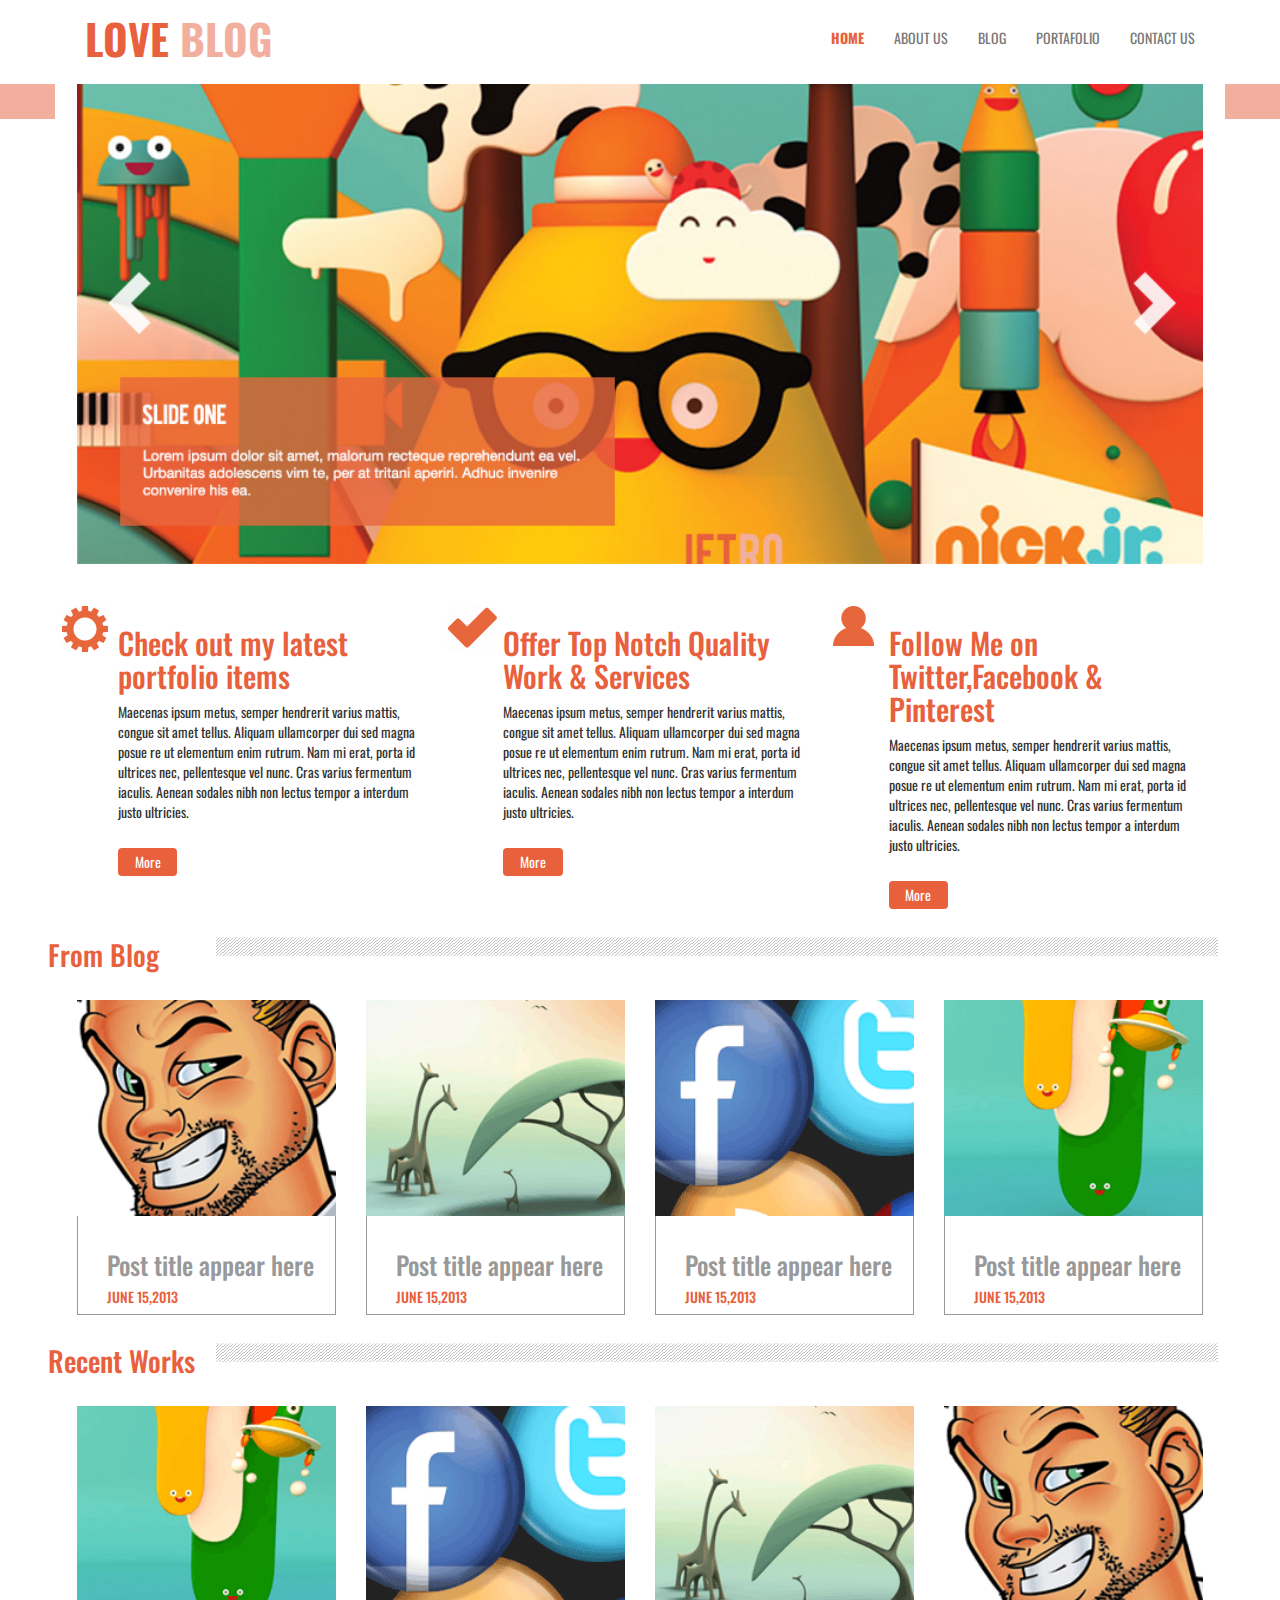
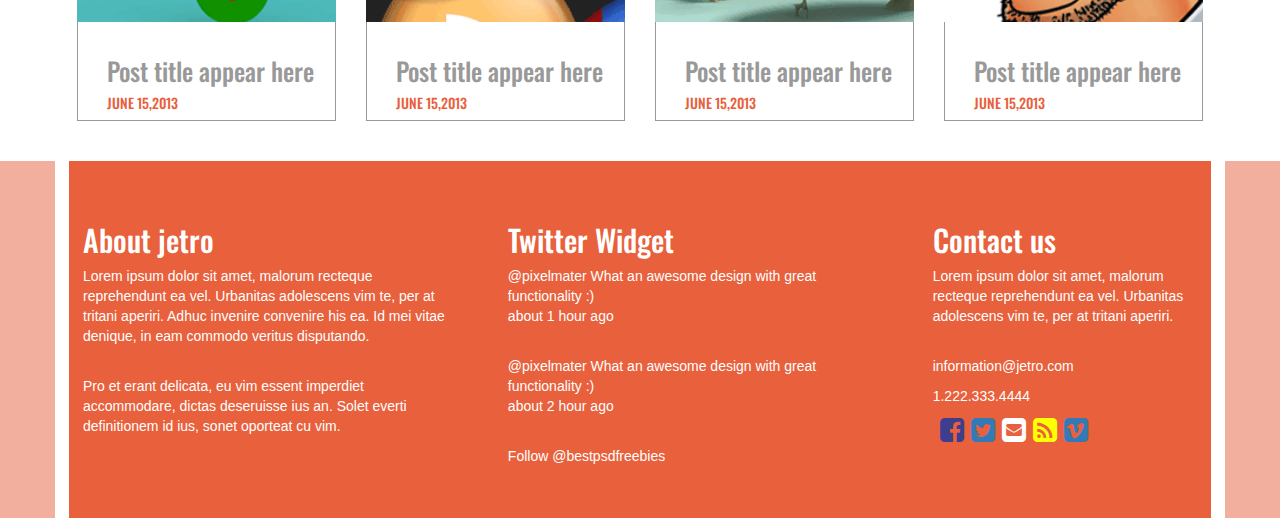
==== index.html @ 74e8d42a "LoveBlog avance hasta dead line" ====
<!DOCTYPE html>
<html lang="en">
<head>
	<title>Welcome to my site</title>
	<meta http-equiv="Content-Type" content="text/html; charset=utf-8" />
	<meta name="viewport" content="width=device-width, initial-scale=1.0">
	
	<link href="css/style.css" rel="stylesheet" media="screen">
    <link href='http://fonts.googleapis.com/css?family=Open+Sans+Condensed:300|Playfair+Display:400italic' rel='stylesheet' type='text/css' />

    <link href='https://fonts.googleapis.com/css?family=Oswald' rel='stylesheet' type='text/css'>

    <!-- Tools -->
	<link rel="stylesheet" href="css/tools/bootstrap-3.3.6-dist/css/bootstrap.css">

	<link rel="stylesheet" href="css/tools/font-awesome/css/font-awesome.css">

	<!-- main -->
	<link rel="stylesheet" type="text/css" href="css/main.css">
	<link rel="stylesheet" type="text/css" href="css/stylee.css">

	<!-- favicon -->
    <link rel="shorcut icon"  href="favicon.png">

</head>

<body>	
	<header>
		<div>
	    	<nav class="navbar-default">
	            <div class="container">
	                <div class="navbar-header btn-burger">
	                     <button type="button" class="navbar-toggle" data-toggle="collapse" data-target=".navbar-ex1-collapse">
	                        <span class="icon-bar"></span>
	                        <span class="icon-bar"></span>
	                        <span class="icon-bar"></span>
	                    </button> 
	                    <a class="navbar-brand " href="#page-top">LOVE <span>BLOG</span></a>
	                </div>
	              <div class="navbar-collapse navbar-ex1-collapse collapse" >
	                    <ul class="nav navbar-nav navbar-right">
	                        <li class="activate">
	                            <a href="index.html">HOME</a>
	                        </li>
	                        <li>
	                            <a href="about-us.html">ABOUT US</a>
	                        </li>
	                        <li>
	                            <a  href="#about">BLOG</a>
	                        </li>
	                        <li>
	                            <a href="#features">PORTAFOLIO</a>
	                        </li>
	                        <li>
	                            <a href="#about">CONTACT US</a>
	                    </ul>
	                </div>
	            </div>
	        </nav>
	    </div>
	</header>

<!-- fin menu -->

	<header class="header_bottom_area"></header>
		<div class="main_content_area fix">
		<div class="fix content_area structure container">
			<div class="fix slider_area">
                <div id="ei-slider" class="ei-slider">
                    <div class="ei-slider-large">
						<img class="w-100" src="images/slider.jpg" alt="image06"/>
                    </div>
                </div>
			
			
			
			</div>
			<div class="fix service_area row ">
				<div class="fix single_service_container">
					<div class="fix single_service portfolio floatleft col-xs-12 col-md-4">
						<h2 class="text-orange">Check out my latest portfolio items</h2>
						<p>Maecenas ipsum metus, semper hendrerit varius mattis, congue sit amet tellus. Aliquam ullamcorper dui sed magna posue re ut elementum enim rutrum. Nam mi erat, porta id ultrices nec, pellentesque vel nunc. Cras varius fermentum iaculis. Aenean sodales nibh non lectus tempor a interdum justo ultricies.</p>
						<a class="btn btn-orange" href="#">More</a>

					</div>
					<div class="fix single_service offer floatleft col-xs-12 col-md-4">
						<h2 class="text-orange">Offer Top Notch Quality Work & Services</h2>
						<p>Maecenas ipsum metus, semper hendrerit varius mattis, congue sit amet tellus. Aliquam ullamcorper dui sed magna posue re ut elementum enim rutrum. Nam mi erat, porta id ultrices nec, pellentesque vel nunc. Cras varius fermentum iaculis. Aenean sodales nibh non lectus tempor a interdum justo ultricies.</p>
						<a class="btn btn-orange" href="#">More</a>

					</div>
					<div class="fix single_service follow floatleft col-xs-12 col-md-4">
						<h2 class="text-orange">Follow  Me  on  Twitter,Facebook  &  Pinterest</h2>
						<p>Maecenas ipsum metus, semper hendrerit varius mattis, congue sit amet tellus. Aliquam ullamcorper dui sed magna posue re ut elementum enim rutrum. Nam mi erat, porta id ultrices nec, pellentesque vel nunc. Cras varius fermentum iaculis. Aenean sodales nibh non lectus tempor a interdum justo ultricies.</p>
						<a class="btn btn-orange" href="#">More</a>

					</div>
				</div>
			</div>
			<div class="fix from_blog row">
				<h2 class="text-orange"><span>From Blog</span></h2>

				<div class="fix single_blogpost_container">
					<div class="fix single_blog_post floatleft col-xs-6 col-md-3 ">
						<img class="w-100" src="images/recent1.png" alt=""/>
						<div class="blog_post_meta">
							<h3>Post title appear here</h3>
							<h4>JUNE 15,2013</h4>
						</div>
					</div>
					<div class="fix single_blog_post floatleft col-xs-6 col-md-3">
						<img class="w-100" src="images/recent2.png" alt=""/>
						<div class="blog_post_meta">
							<h3>Post title appear here</h3>
							<h4>JUNE 15,2013</h4>
						</div>
					</div>
					<div class="fix single_blog_post floatleft col-xs-6 col-md-3">
						<img class="w-100" src="images/recent3.png" alt=""/>
						<div class="blog_post_meta">
							<h3>Post title appear here</h3>
							<h4>JUNE 15,2013</h4>
						</div>
					</div>
					<div class="fix single_blog_post floatleft col-xs-6 col-md-3">
						<img class="w-100" src="images/recent4.png" alt=""/>
						<div class="blog_post_meta">
							<h3>Post title appear here</h3>
							<h4>JUNE 15,2013</h4>
						</div>
					</div>
				</div>
			</div>
			<div class="fix from_works row">
				<h2 class="text-orange"><span>Recent Works</span></h2>
				<div class="fix single_work_container">
					<div class="fix single_work floatleft col-xs-6 col-md-3">
						<img class="w-100" src="images/recent4.png" alt=""/>
						<div class="blog_post_meta">
							<h3>Post title appear here</h3>
							<h4>JUNE 15,2013</h4>
						</div>
					</div>
					<div class="fix single_work floatleft col-xs-6 col-md-3">
						<img class="w-100" src="images/recent3.png" alt=""/>
						<div class="blog_post_meta">
							<h3>Post title appear here</h3>
							<h4>JUNE 15,2013</h4>
						</div>
					</div>
					<div class="fix single_work floatleft col-xs-6 col-md-3">
						<img class="w-100" src="images/recent2.png" alt=""/>
						<div class="blog_post_meta">
							<h3>Post title appear here</h3>
							<h4>JUNE 15,2013</h4>
						</div>
					</div>
					<div class="fix single_work floatleft col-xs-6 col-md-3">
						<img class="w-100" src="images/recent1.png" alt=""/>
						<div class="blog_post_meta">
							<h3>Post title appear here</h3>
							<h4>JUNE 15,2013</h4>
						</div>
					</div>
				</div>
			</div>
		</div>
		</div>


<!-- footer -->
		<div class="fix footer_area">
			<div class="fix footer container">
				<div class="fix single_footer_container row">
					<div class="fix single_footer floatleft col-xs-6 col-md-4 ">
						<h2>About jetro</h2>
						<p class="fs-1">Lorem ipsum dolor sit amet, malorum recteque reprehendunt ea vel. Urbanitas adolescens vim te, per at tritani aperiri. Adhuc invenire convenire his ea. Id mei vitae denique, in eam commodo veritus disputando. </p>
						<br/>
						<p class="fs-1">Pro et erant delicata, eu vim essent imperdiet accommodare, dictas deseruisse ius an. Solet everti definitionem id ius, sonet oporteat cu vim.</p>
					</div>
					<div class="fix single_footer floatleft col-xs-6 col-md-4">
						<h2>Twitter Widget</h2>
						<p class="fs-1">@pixelmater What an awesome design with great functionality :)<br/>about 1 hour ago</p><br/>
						<p class="fs-1">@pixelmater What an awesome design with great functionality :)<br/>about 2 hour ago</p><br/>
						<p class="fs-1">Follow @bestpsdfreebies</p>
					</div>
					<div class="fix single_footer floatleft col-xs-6 col-md-3">
						<h2>Contact us</h2>
						<p class="fs-1">Lorem ipsum dolor sit amet, malorum recteque reprehendunt ea vel. Urbanitas adolescens vim te, per at tritani aperiri.</p>
						<br/>
						<p class="fs-1">information@jetro.com</p>
						<p class="fs-1">1.222.333.4444</p>
						<div class="fix social_area">
							<ul>
								<li><a href="#" class="facebook"><i class="fa fa-facebook-square"></i></a></li>
								<li><a href="#" class="twitter"><i class="fa fa-twitter-square"></i></a></li>
								<li><a href="#" class="email"><i class="fa fa-envelope-square"></i></a></li>
								<li><a href="#" class="feed"><i class="fa fa-rss-square"></i></a></li>
								<li><a href="#" class="vimeo"><i class="fa fa-vimeo-square"></i>
</a></li>
							</ul>
						</div>
					</div>
				</div>
			</div>
		</div>
	
		<script src="js/jquery-min.js"></script>						
</body>
</html>
---- css/main.css ----
/*fuentes y formatos */
* {
  font-family: "Oswald"; }

.w-100 {
  width: 100%; }

.text-orange {
  color: #E8603C; }

.fs-1 {
  font-size: 1em !important;
  font-family: "Helvetica";
  font-weight: normal !important; }

/*Margenes y paddings */
.mt_3 {
  margin-top: -4em; }

.mt-5 {
  margin-top: 5%; }

.mb-5 {
  margin-bottom: 5%; }

blockquote {
  border-left: 1em solid #E8603C !important; }

/*Menu */
.navbar-default {
  background-color: white;
  border-color: white;
  padding-top: 1%;
  height: 6em; }

.navbar-brand {
  font-size: 3em !important;
  font-weight: bolder;
  color: #E8603C !important; }
  .navbar-brand span {
    color: #F3AF9D !important; }

.activate a {
  color: #E8603C !important;
  font-weight: bolder; }

/*header */
.main_content_area {
  margin-top: -2.5em; }

.header_bottom_area {
  background: #F3AF9D;
  min-height: 2.5em; }

.content_area {
  background: none repeat scroll 0 0 #FFFFFF;
  border-left: 0.5em solid #FFFFFF;
  border-right: 0.5em solid #FFFFFF; }

.service_area {
  margin-top: 3em; }

.portfolio {
  background-image: url("../images/portfolio.png");
  background-repeat: no-repeat;
  background-position: scroll left;
  padding-left: 4em; }

.offer {
  background-image: url("../images/offer.png");
  background-repeat: no-repeat;
  background-position: scroll left;
  padding-left: 4em; }

.follow {
  background-image: url("../images/follow.png");
  background-repeat: no-repeat;
  background-position: scroll left;
  padding-left: 4em; }

.btn-orange {
  color: white !important;
  background-color: #E8603C !important;
  padding: 1% 5% !important;
  margin-top: 5% !important; }

.from_blog h2, .from_works h2, .barra_background_common h2 {
  background: url("../images/heading-bg.png") !important;
  background-repeat: repeat-x !important;
  font-size: 2em !important;
  margin-left: 5.5em !important;
  line-height: 1.25em !important;
  margin-bottom: 1em !important;
  margin-top: 1em !important; }
.from_blog span, .from_works span, .barra_background_common span {
  margin-left: -6em !important; }

.single_blog_post h3, .single_work h3 {
  color: #999999;
  font-size: 1.8em;
  margin-bottom: 2px; }

.single_blog_post h4, .single_work h4 {
  color: #E8603C;
  font-size: 1em; }

/*bordes de lados en caja de blog */
.blog_post_meta {
  border-bottom: 1px solid #999999;
  border-left: 1px solid #999999;
  border-right: 1px solid #999999;
  padding-left: 2.1em;
  padding-top: 1.1em; }

/*footer */
.footer_area {
  background: 0 0 #F3AF9D;
  background-repeat: none repeat scroll;
  margin-top: 40px; }

.footer {
  background: 0 0 #E8603C;
  background-repeat: none repeat scroll;
  border-left: 1em solid #FFFFFF;
  border-right: 1em solid #FFFFFF;
  margin: 0 auto;
  padding: 2em 0; }

.single_footer_container {
  margin-left: -2.1em; }

.single_footer {
  color: #FFFFFF;
  margin-left: 2.1em;
  padding: 1em; }

/*redes sociales */
.social_area ul {
  margin: 0;
  padding: 0;
  list-style: none; }
  .social_area ul li {
    float: left; }
    .social_area ul li a {
      display: block;
      margin-left: 0.5em; }
      .social_area ul li a i {
        font-size: 2em; }

.facebook {
  color: #3E3E8E; }

.email {
  color: #FFFFFF; }

.feed {
  color: yellow; }

/*about us */
.orange_bar_title {
  background: 0 0 #E8603C;
  background-repeat: none repeat scroll;
  min-height: 3em;
  margin-bottom: 1em; }
  .orange_bar_title h1 {
    color: #FFFFFF;
    font-size: 2em;
    line-height: 1.5em;
    padding-left: 1em; }

.author {
  float: left;
  margin-bottom: 1.2em;
  margin-right: 1.2em;
  padding: 0.5em; }

.barra_background_common h2 {
  color: #E8603C;
  font-size: 1.8em;
  margin-bottom: 2px; }

.categories {
  list-style: none;
  margin: 0;
  padding: 0; }
  .categories a {
    color: black;
    text-decoration: none;
    font-size: 1.2em; }

.gallery {
  height: 3em;
  width: 100%; }

/*# sourceMappingURL=main.css.map */
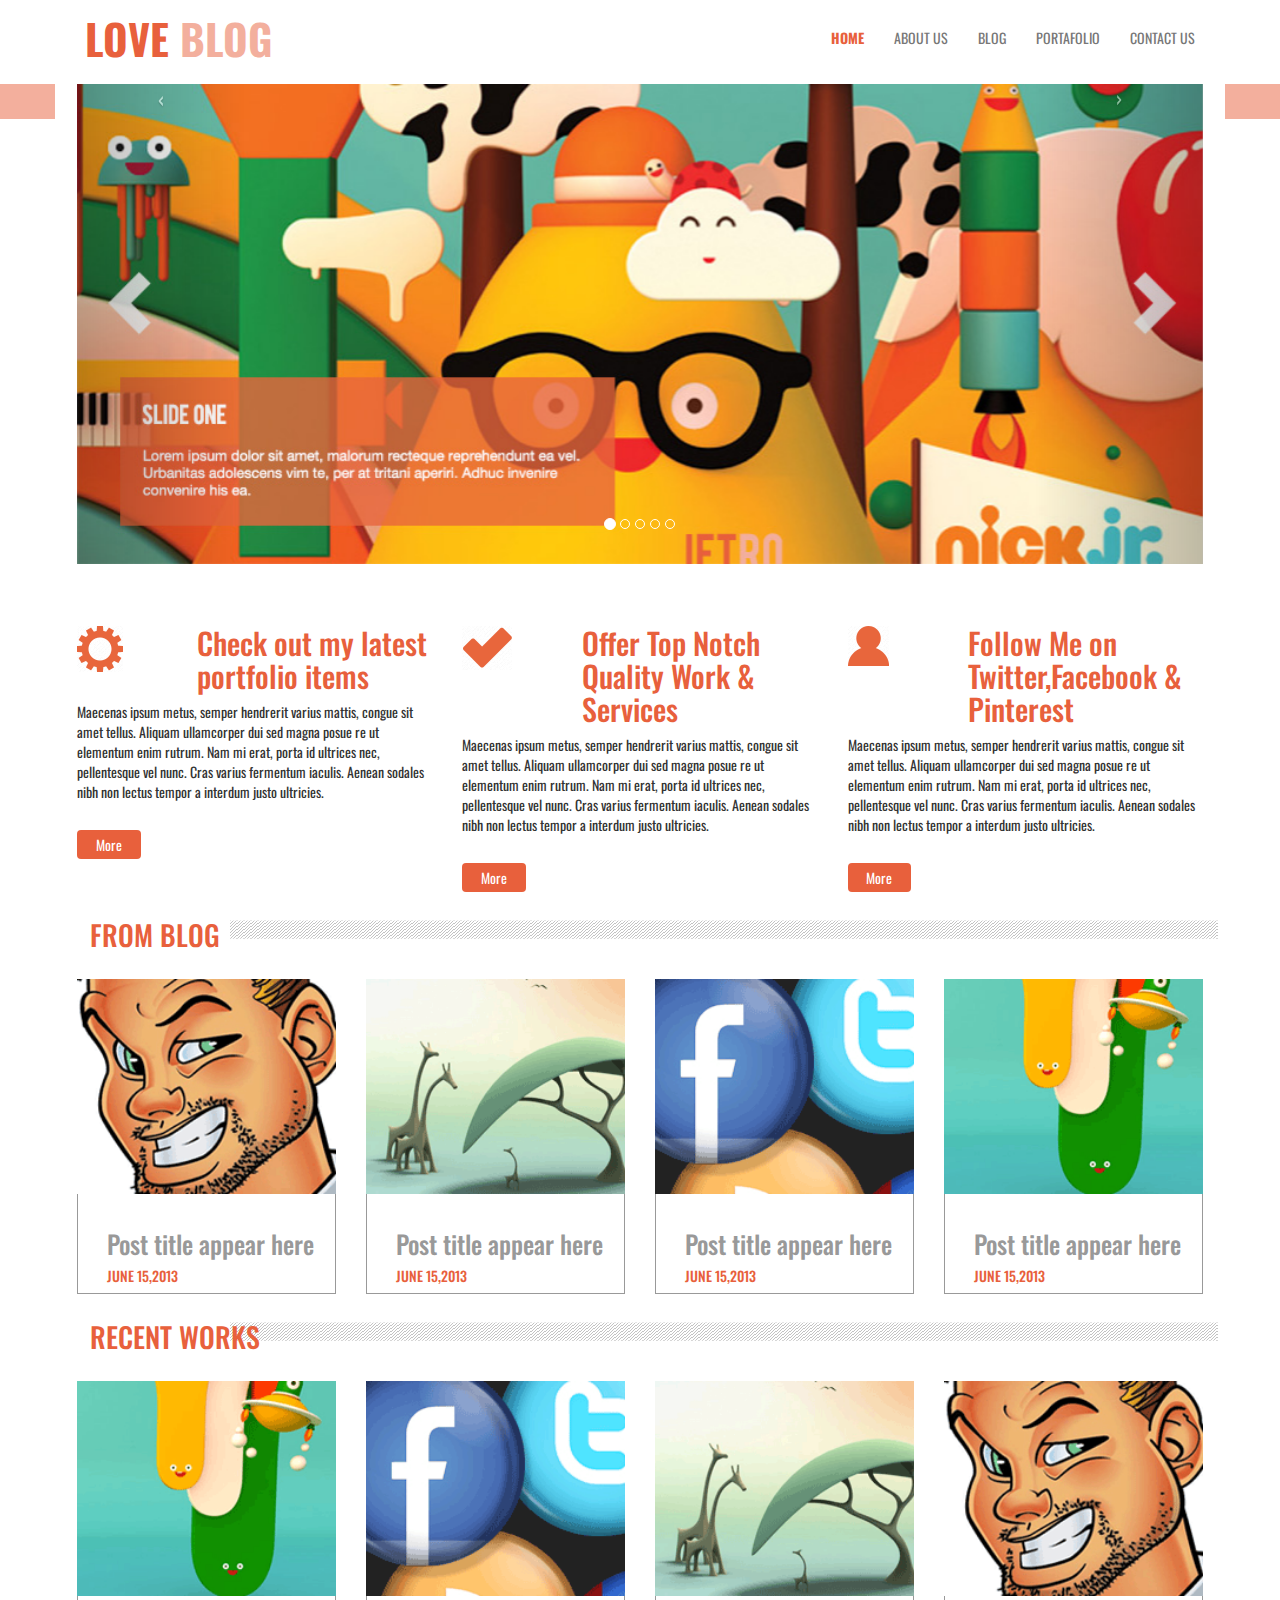
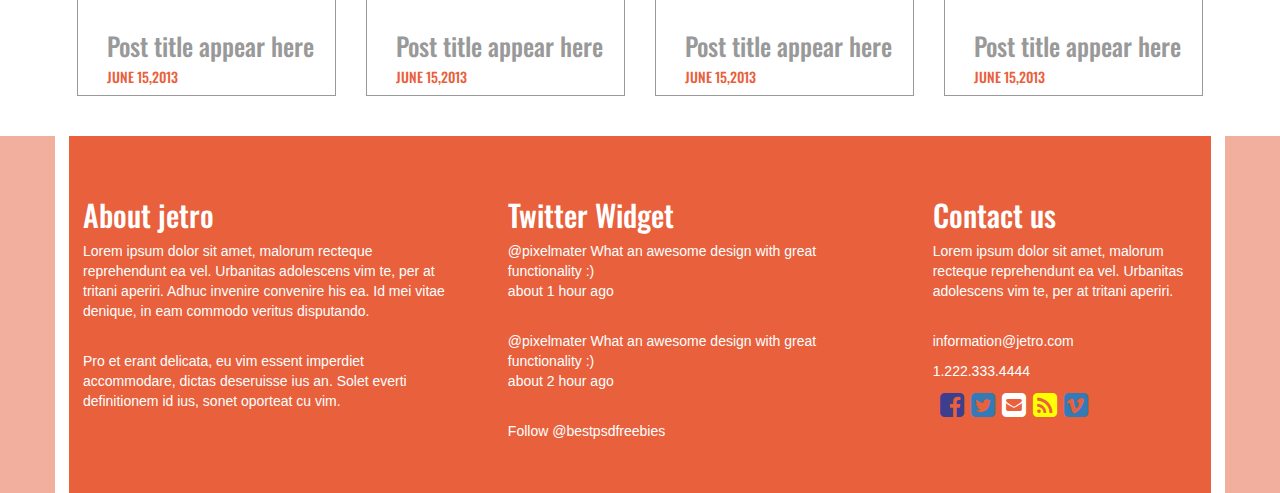
==== commit cb6ef19c: "Ejercicio concluido sin responsive hasta dead line" ====
--- a/index.html
+++ b/index.html
@@ -46,13 +46,13 @@
 	                            <a href="about-us.html">ABOUT US</a>
 	                        </li>
 	                        <li>
-	                            <a  href="#about">BLOG</a>
-	                        </li>
-	                        <li>
-	                            <a href="#features">PORTAFOLIO</a>
-	                        </li>
-	                        <li>
-	                            <a href="#about">CONTACT US</a>
+	                            <a  href="blog.html">BLOG</a>
+	                        </li>
+	                        <li>
+	                            <a href="#portafolio.html">PORTAFOLIO</a>
+	                        </li>
+	                        <li>
+	                            <a href="contact-us.html">CONTACT US</a>
 	                    </ul>
 	                </div>
 	            </div>
@@ -66,13 +66,33 @@
 		<div class="main_content_area fix">
 		<div class="fix content_area structure container">
 			<div class="fix slider_area">
-                <div id="ei-slider" class="ei-slider">
-                    <div class="ei-slider-large">
-						<img class="w-100" src="images/slider.jpg" alt="image06"/>
+			<!-- Slider -->
+                <div class="row" >
+                    <div class="col-md-12">
+						<div id="myCarousel" class="carousel slide">
+						  <ol class="carousel-indicators">
+						    <li data-target="#myCarousel" data-slide-to="0" class="active"></li>
+						    <li data-target="#myCarousel" data-slide-to="1"></li>
+						    <li data-target="#myCarousel" data-slide-to="2"></li>
+						    <li data-target="#myCarousel" data-slide-to="3"></li>
+						    <li data-target="#myCarousel" data-slide-to="4"></li>
+						  </ol>
+						  <!-- Carousel items -->
+						  <div class="carousel-inner">
+						    <div class="active item"><img class="w-100"  src="images/slider.jpg" alt="banner1" /></div>
+						    <div class="item"><img class="w-100" src="images/post1.png" alt="banner2" /></div>
+						    <div class="item"><img class="w-100"  src="images/post2.png" alt="banner3" /></div>
+						    <div class="item"><img class="w-100"  src="images/post3.png" alt="banner4" /></div>
+						    <div class="item"><img class="w-100"  src="images/post1.png" alt="banner5" /></div>
+						  </div>
+						  <!-- Carousel nav -->
+						  <a class="carousel-control left" href="#myCarousel" data-slide="prev">&lsaquo;</a>
+						  <a class="carousel-control right" href="#myCarousel" data-slide="next">&rsaquo;</a>
+						</div>
                     </div>
                 </div>
 			
-			
+			<!-- fin slider -->
 			
 			</div>
 			<div class="fix service_area row ">
@@ -98,7 +118,7 @@
 				</div>
 			</div>
 			<div class="fix from_blog row">
-				<h2 class="text-orange"><span>From Blog</span></h2>
+				<h2 class="text-orange uppercase"><span>From Blog</span></h2>
 
 				<div class="fix single_blogpost_container">
 					<div class="fix single_blog_post floatleft col-xs-6 col-md-3 ">
@@ -132,7 +152,7 @@
 				</div>
 			</div>
 			<div class="fix from_works row">
-				<h2 class="text-orange"><span>Recent Works</span></h2>
+				<h2 class="text-orange uppercase"><span>Recent Works</span></h2>
 				<div class="fix single_work_container">
 					<div class="fix single_work floatleft col-xs-6 col-md-3">
 						<img class="w-100" src="images/recent4.png" alt=""/>
@@ -196,8 +216,8 @@
 								<li><a href="#" class="twitter"><i class="fa fa-twitter-square"></i></a></li>
 								<li><a href="#" class="email"><i class="fa fa-envelope-square"></i></a></li>
 								<li><a href="#" class="feed"><i class="fa fa-rss-square"></i></a></li>
-								<li><a href="#" class="vimeo"><i class="fa fa-vimeo-square"></i>
-</a></li>
+								<li><a href="#" class="vimeo"><i class="fa fa-vimeo-square"></i></a></li>
+								</a></li>
 							</ul>
 						</div>
 					</div>
@@ -205,6 +225,8 @@
 			</div>
 		</div>
 	
-		<script src="js/jquery-min.js"></script>						
+		<script src="js/jquery-min.js"></script>	
+		<script src="js/jquery.js"></script>
+<script src="js/bootstrap.min.js"></script>					
 </body>
 </html>
--- a/css/main.css
+++ b/css/main.css
@@ -4,6 +4,9 @@
 
 .w-100 {
   width: 100%; }
+
+.w-70 {
+  width: 70%; }
 
 .text-orange {
   color: #E8603C; }
@@ -13,6 +16,11 @@
   font-family: "Helvetica";
   font-weight: normal !important; }
 
+.fs-3 {
+  font-size: 3em !important;
+  padding-right: 2% !important;
+  padding-top: 2% !important; }
+
 /*Margenes y paddings */
 .mt_3 {
   margin-top: -4em; }
@@ -20,11 +28,32 @@
 .mt-5 {
   margin-top: 5%; }
 
+.mt-3 {
+  margin-top: 3%; }
+
+.mr-3 {
+  margin-right: 3%; }
+
 .mb-5 {
   margin-bottom: 5%; }
 
+.ml-2 {
+  margin-left: 1em; }
+
+.ml-3 {
+  margin-left: -3em; }
+
+.mt-12 {
+  margin-top: 12em !important; }
+
+.mt-13 {
+  margin-top: 13.5em !important; }
+
 blockquote {
   border-left: 1em solid #E8603C !important; }
+
+.uppercase {
+  text-transform: uppercase; }
 
 /*Menu */
 .navbar-default {
@@ -60,19 +89,19 @@
 .service_area {
   margin-top: 3em; }
 
-.portfolio {
+.portfolio h2 {
   background-image: url("../images/portfolio.png");
   background-repeat: no-repeat;
   background-position: scroll left;
   padding-left: 4em; }
 
-.offer {
+.offer h2 {
   background-image: url("../images/offer.png");
   background-repeat: no-repeat;
   background-position: scroll left;
   padding-left: 4em; }
 
-.follow {
+.follow h2 {
   background-image: url("../images/follow.png");
   background-repeat: no-repeat;
   background-position: scroll left;
@@ -88,12 +117,11 @@
   background: url("../images/heading-bg.png") !important;
   background-repeat: repeat-x !important;
   font-size: 2em !important;
-  margin-left: 5.5em !important;
-  line-height: 1.25em !important;
+  margin-left: 6em !important;
   margin-bottom: 1em !important;
   margin-top: 1em !important; }
 .from_blog span, .from_works span, .barra_background_common span {
-  margin-left: -6em !important; }
+  margin-left: -5em !important; }
 
 .single_blog_post h3, .single_work h3 {
   color: #999999;
@@ -111,6 +139,10 @@
   border-right: 1px solid #999999;
   padding-left: 2.1em;
   padding-top: 1.1em; }
+
+.blog_post_meta_portafolio {
+  border: 1px solid #999999;
+  padding: 0 0.5em 0.5em 0; }
 
 /*footer */
 .footer_area {
@@ -192,4 +224,52 @@
   height: 3em;
   width: 100%; }
 
+/*blog */
+.absolute {
+  position: absolute;
+  top: 8em;
+  right: 5em; }
+
+.separador {
+  background: url("../images/post_border_bg.png");
+  height: 0.9em;
+  margin-top: 25em;
+  width: 70%; }
+
+.fondo_p {
+  background-color: #ECE8E8;
+  padding: 1% 3% 3% 3%; }
+
+.paginas ul {
+  list-style: none;
+  margin-left: -3em; }
+  .paginas ul li {
+    float: left; }
+    .paginas ul li a {
+      display: block;
+      margin-left: 2em;
+      padding: 1em 1.5em !important; }
+
+.btn_categories ul {
+  list-style: none;
+  margin-left: 8em;
+  margin-top: -3em; }
+  .btn_categories ul li {
+    float: left;
+    margin-left: 2em; }
+    .btn_categories ul li span {
+      font-size: 1.5em;
+      color: #999999; }
+      .btn_categories ul li span a {
+        display: block;
+        margin-left: -1em;
+        font-size: 1em;
+        padding: 1% 15% !important; }
+
+.form-control {
+  border: 1px solid #E8603C; }
+
+input::-webkit-input-placeholder {
+  color: #E8603C !important; }
+
 /*# sourceMappingURL=main.css.map */
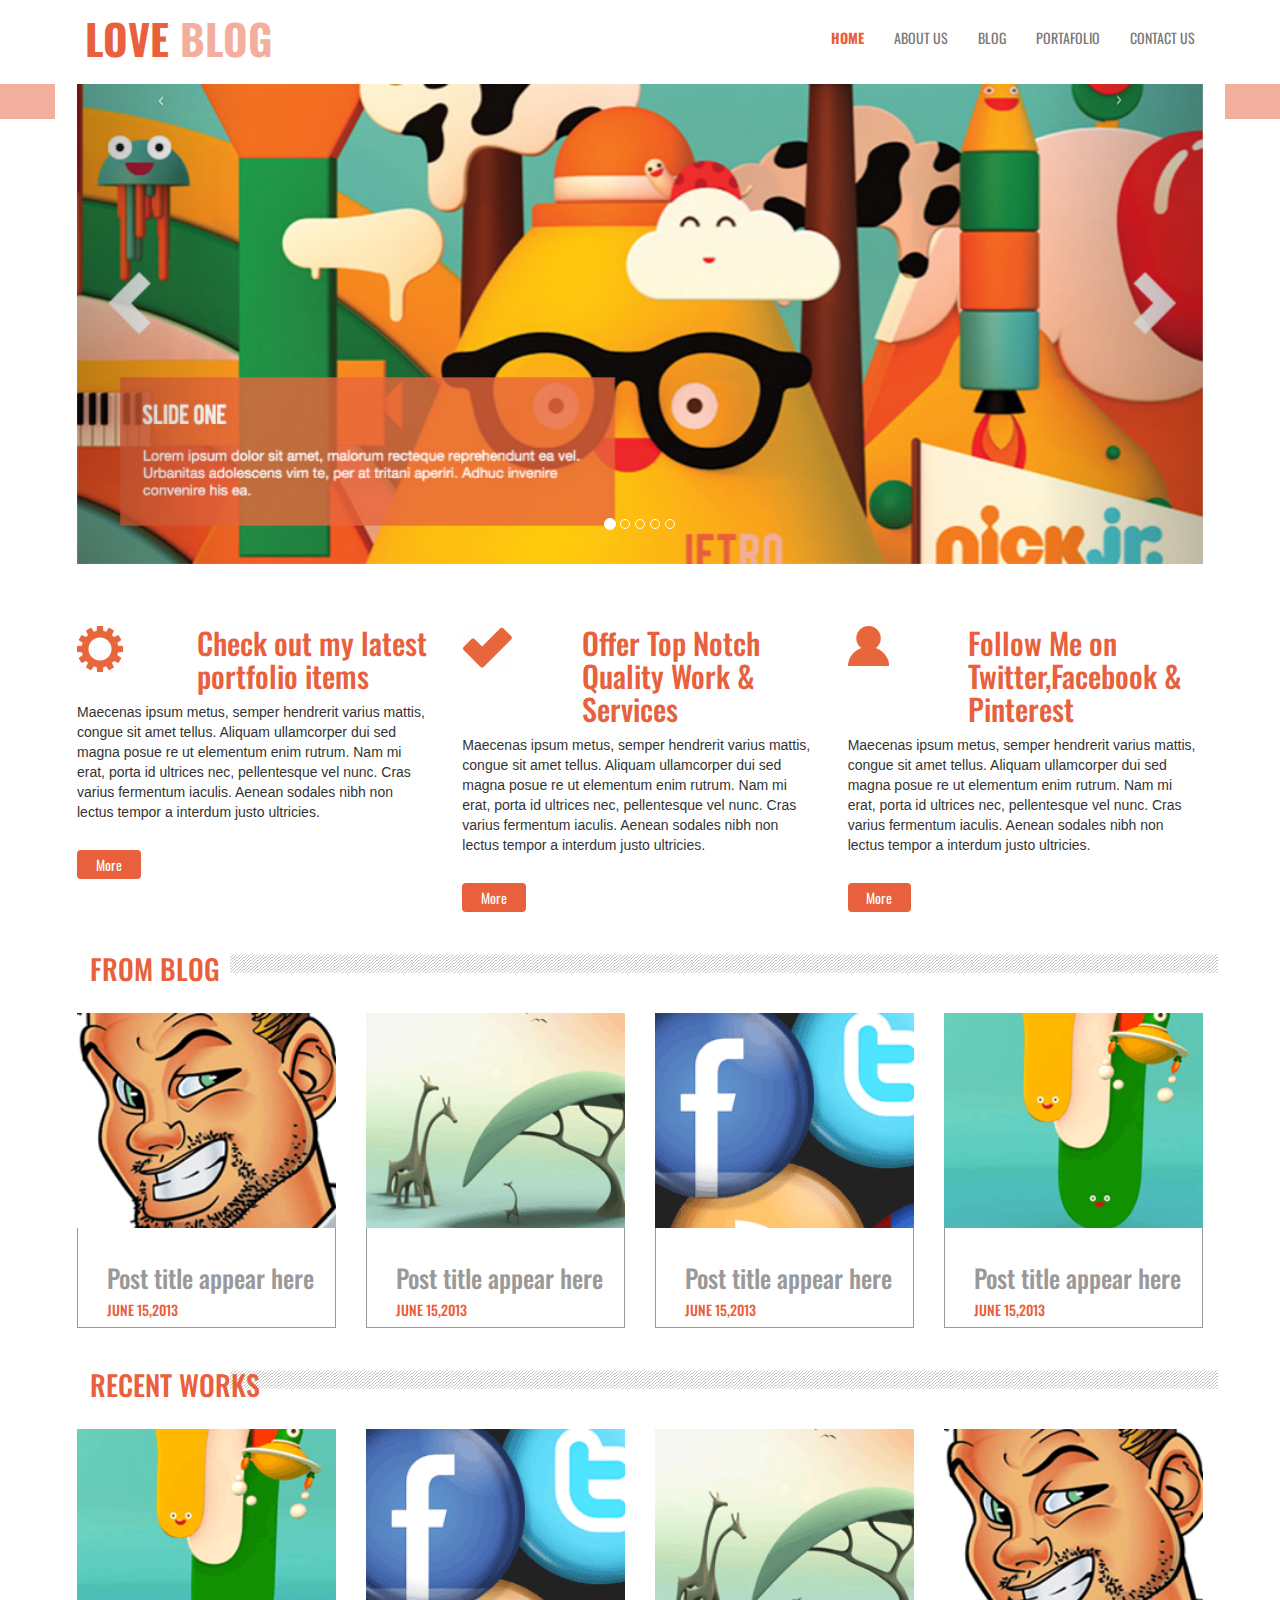
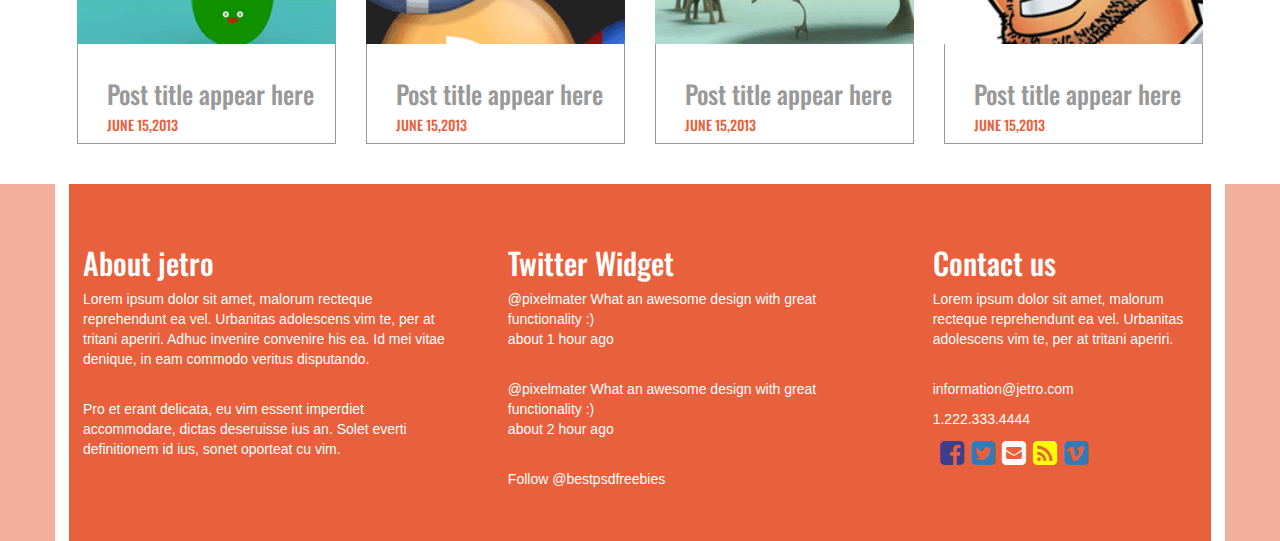
==== commit 09e19dba: "ejercicio conluido con responsive" ====
--- a/index.html
+++ b/index.html
@@ -30,14 +30,14 @@
 	    	<nav class="navbar-default">
 	            <div class="container">
 	                <div class="navbar-header btn-burger">
-	                     <button type="button" class="navbar-toggle" data-toggle="collapse" data-target=".navbar-ex1-collapse">
+	                     <button type="button" class="navbar-toggle" data-toggle="collapse" data-target=".menu">
 	                        <span class="icon-bar"></span>
 	                        <span class="icon-bar"></span>
 	                        <span class="icon-bar"></span>
 	                    </button> 
-	                    <a class="navbar-brand " href="#page-top">LOVE <span>BLOG</span></a>
+	                    <a class="navbar-brand" href="#page-top">LOVE <span>BLOG</span></a>
 	                </div>
-	              <div class="navbar-collapse navbar-ex1-collapse collapse" >
+	              <div class="navbar-collapse menu collapse" >
 	                    <ul class="nav navbar-nav navbar-right">
 	                        <li class="activate">
 	                            <a href="index.html">HOME</a>
@@ -49,7 +49,7 @@
 	                            <a  href="blog.html">BLOG</a>
 	                        </li>
 	                        <li>
-	                            <a href="#portafolio.html">PORTAFOLIO</a>
+	                            <a href="portafolio.html">PORTAFOLIO</a>
 	                        </li>
 	                        <li>
 	                            <a href="contact-us.html">CONTACT US</a>
@@ -99,19 +99,19 @@
 				<div class="fix single_service_container">
 					<div class="fix single_service portfolio floatleft col-xs-12 col-md-4">
 						<h2 class="text-orange">Check out my latest portfolio items</h2>
-						<p>Maecenas ipsum metus, semper hendrerit varius mattis, congue sit amet tellus. Aliquam ullamcorper dui sed magna posue re ut elementum enim rutrum. Nam mi erat, porta id ultrices nec, pellentesque vel nunc. Cras varius fermentum iaculis. Aenean sodales nibh non lectus tempor a interdum justo ultricies.</p>
+						<p class="fs-1">Maecenas ipsum metus, semper hendrerit varius mattis, congue sit amet tellus. Aliquam ullamcorper dui sed magna posue re ut elementum enim rutrum. Nam mi erat, porta id ultrices nec, pellentesque vel nunc. Cras varius fermentum iaculis. Aenean sodales nibh non lectus tempor a interdum justo ultricies.</p>
 						<a class="btn btn-orange" href="#">More</a>
 
 					</div>
 					<div class="fix single_service offer floatleft col-xs-12 col-md-4">
 						<h2 class="text-orange">Offer Top Notch Quality Work & Services</h2>
-						<p>Maecenas ipsum metus, semper hendrerit varius mattis, congue sit amet tellus. Aliquam ullamcorper dui sed magna posue re ut elementum enim rutrum. Nam mi erat, porta id ultrices nec, pellentesque vel nunc. Cras varius fermentum iaculis. Aenean sodales nibh non lectus tempor a interdum justo ultricies.</p>
+						<p class="fs-1">Maecenas ipsum metus, semper hendrerit varius mattis, congue sit amet tellus. Aliquam ullamcorper dui sed magna posue re ut elementum enim rutrum. Nam mi erat, porta id ultrices nec, pellentesque vel nunc. Cras varius fermentum iaculis. Aenean sodales nibh non lectus tempor a interdum justo ultricies.</p>
 						<a class="btn btn-orange" href="#">More</a>
 
 					</div>
 					<div class="fix single_service follow floatleft col-xs-12 col-md-4">
 						<h2 class="text-orange">Follow  Me  on  Twitter,Facebook  &  Pinterest</h2>
-						<p>Maecenas ipsum metus, semper hendrerit varius mattis, congue sit amet tellus. Aliquam ullamcorper dui sed magna posue re ut elementum enim rutrum. Nam mi erat, porta id ultrices nec, pellentesque vel nunc. Cras varius fermentum iaculis. Aenean sodales nibh non lectus tempor a interdum justo ultricies.</p>
+						<p class="fs-1">Maecenas ipsum metus, semper hendrerit varius mattis, congue sit amet tellus. Aliquam ullamcorper dui sed magna posue re ut elementum enim rutrum. Nam mi erat, porta id ultrices nec, pellentesque vel nunc. Cras varius fermentum iaculis. Aenean sodales nibh non lectus tempor a interdum justo ultricies.</p>
 						<a class="btn btn-orange" href="#">More</a>
 
 					</div>
@@ -192,19 +192,19 @@
 		<div class="fix footer_area">
 			<div class="fix footer container">
 				<div class="fix single_footer_container row">
-					<div class="fix single_footer floatleft col-xs-6 col-md-4 ">
+					<div class="fix single_footer floatleft col-xs-11 col-md-4 ">
 						<h2>About jetro</h2>
 						<p class="fs-1">Lorem ipsum dolor sit amet, malorum recteque reprehendunt ea vel. Urbanitas adolescens vim te, per at tritani aperiri. Adhuc invenire convenire his ea. Id mei vitae denique, in eam commodo veritus disputando. </p>
 						<br/>
 						<p class="fs-1">Pro et erant delicata, eu vim essent imperdiet accommodare, dictas deseruisse ius an. Solet everti definitionem id ius, sonet oporteat cu vim.</p>
 					</div>
-					<div class="fix single_footer floatleft col-xs-6 col-md-4">
+					<div class="fix single_footer floatleft col-xs-11 col-md-4">
 						<h2>Twitter Widget</h2>
 						<p class="fs-1">@pixelmater What an awesome design with great functionality :)<br/>about 1 hour ago</p><br/>
 						<p class="fs-1">@pixelmater What an awesome design with great functionality :)<br/>about 2 hour ago</p><br/>
 						<p class="fs-1">Follow @bestpsdfreebies</p>
 					</div>
-					<div class="fix single_footer floatleft col-xs-6 col-md-3">
+					<div class="fix single_footer floatleft col-xs-11 col-md-3">
 						<h2>Contact us</h2>
 						<p class="fs-1">Lorem ipsum dolor sit amet, malorum recteque reprehendunt ea vel. Urbanitas adolescens vim te, per at tritani aperiri.</p>
 						<br/>
--- a/css/main.css
+++ b/css/main.css
@@ -24,6 +24,12 @@
 /*Margenes y paddings */
 .mt_3 {
   margin-top: -4em; }
+
+.mt_3_ {
+  margin-top: -3em; }
+
+.mt-3 {
+  margin-top: 3em; }
 
 .mt-5 {
   margin-top: 5%; }
@@ -119,7 +125,7 @@
   font-size: 2em !important;
   margin-left: 6em !important;
   margin-bottom: 1em !important;
-  margin-top: 1em !important; }
+  margin-top: 1.5em !important; }
 .from_blog span, .from_works span, .barra_background_common span {
   margin-left: -5em !important; }
 
@@ -272,4 +278,58 @@
 input::-webkit-input-placeholder {
   color: #E8603C !important; }
 
+/*Responsive */
+@media (max-width: 480px) {
+  .responsive-col {
+    display: none; }
+
+  .absolute {
+    display: none; }
+
+  .w-70 {
+    width: 100%; }
+
+  .conjunto .col-xs-2 {
+    width: 25%; }
+
+  .separador {
+    margin-top: 2em;
+    width: 100%; }
+
+  .mt-responsive {
+    margin-top: 2.5em !important; }
+
+  .btn_categories h2 {
+    font-size: 1.5em !important; }
+  .btn_categories ul {
+    margin-left: 4em !important;
+    margin-top: -2.3em !important; }
+  .btn_categories li {
+    margin-left: 2em !important; }
+  .btn_categories span {
+    font-size: 1em !important; }
+    .btn_categories span a {
+      margin-left: -1em !important;
+      font-size: 1em !important; }
+
+  .single_blog_post h3 {
+    font-size: 1.6em; }
+  .single_blog_post h4 {
+    font-size: 1em; }
+
+  .mapa {
+    height: 300px; }
+
+  .info-contact .col-xs-2 {
+    width: 100% !important; }
+  .info-contact .col-md-5 {
+    width: 85% !important;
+    margin-left: 2em; } }
+@media (max-width: 900px) {
+  .responsive-col {
+    display: none; }
+
+  .absolute {
+    display: none; } }
+
 /*# sourceMappingURL=main.css.map */
